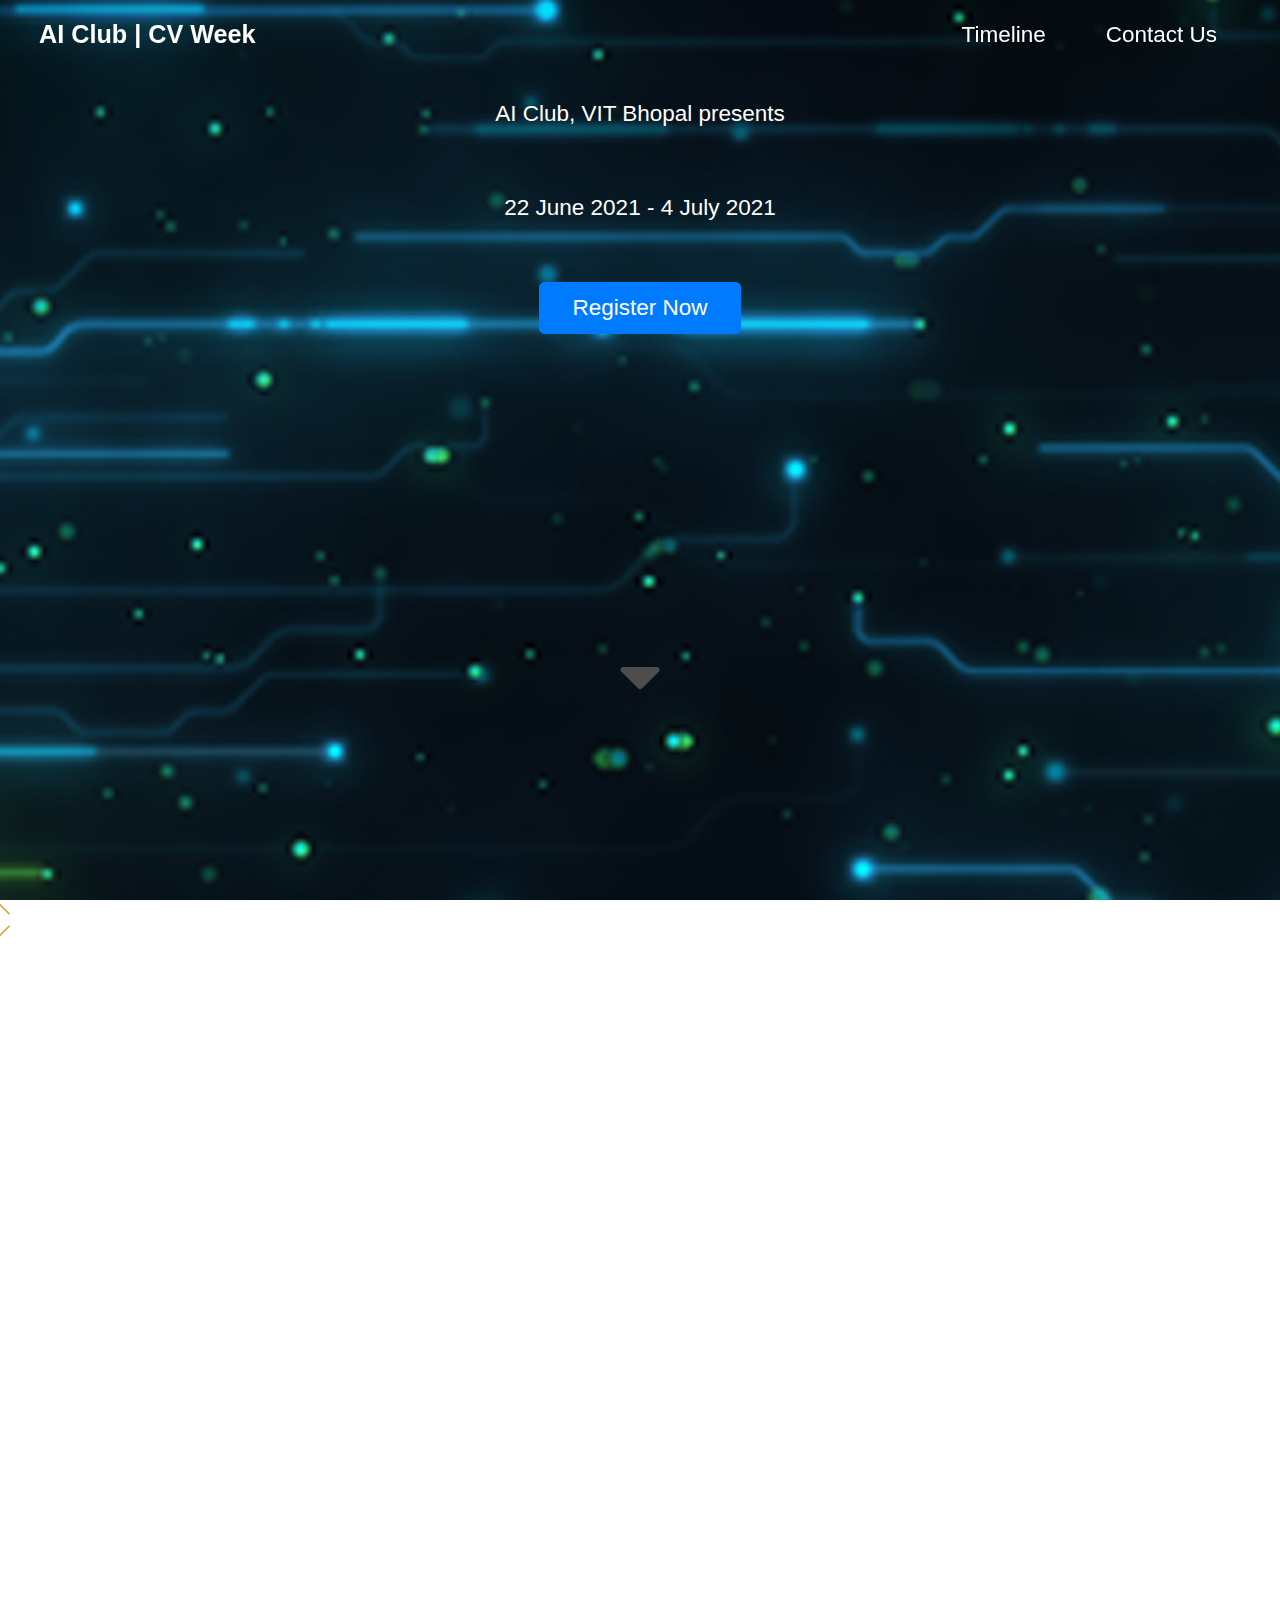
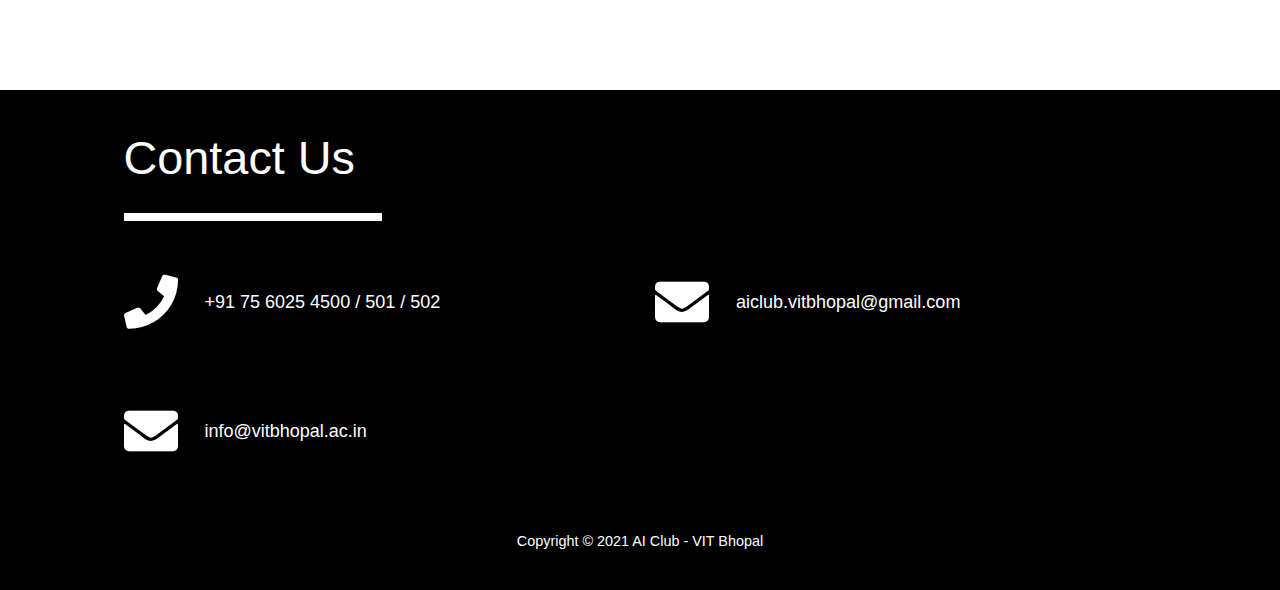
==== index.html @ 89cbe89b "Update index.html" ====
<!DOCTYPE html>
<html lang="en">
<head>
  <meta charset="UTF-8" />
  <meta name="viewport" content="width=device-width, initial-scale=1.0" />
  <meta http-equiv="X-UA-Compatible" content="ie=edge" />
  <title>AI Club|CV Week</title>
  <link rel="stylesheet" href="css/style.css">
  <link rel="stylesheet" href="fontawesome-5.5/css/all.min.css" />
  <link rel="stylesheet" href="css/bootstrap.min.css" />
  <link rel="stylesheet" href="https://cdnjs.cloudflare.com/ajax/libs/normalize/5.0.0/normalize.min.css">
  <link rel='stylesheet' href='https://cdnjs.cloudflare.com/ajax/libs/Swiper/3.4.2/css/swiper.min.css'>
  <link rel='stylesheet' href='https://fonts.googleapis.com/css?family=Open+Sans:300,400,700,800'>
  <link rel="stylesheet" href="css/templatemo-style.css" />
</head>
<body>
  <!-- Hero section -->
  <section id="hero" class="text-white tm-font-big tm-parallax">
    <!-- Navigation -->
    <nav class="navbar navbar-expand-md tm-navbar" id="tmNav">
      <div class="container">
        <div class="tm-next">
          <a href="#hero" class="navbar-brand">
            <img src="https://aiclub.aivit.tech/images/club-logo.png" alt="" style="width: 5vw"> AI Club | CV Week</a>
        </div>
        <button class="navbar-toggler" type="button" data-toggle="collapse" data-target="#navbarSupportedContent"
          aria-controls="navbarSupportedContent" aria-expanded="false" aria-label="Toggle navigation">
          <i class="fas fa-bars navbar-toggler-icon"></i>
        </button>
        <div class="collapse navbar-collapse" id="navbarSupportedContent">
          <ul class="navbar-nav ml-auto">
            <li class="nav-item">
              <a class="nav-link tm-nav-link" href="#introduction">Timeline</a>
            </li>
            <!-- <li class="nav-item">
              <a class="nav-link tm-nav-link" href="#work">Register</a>
            </li> -->
            <li class="nav-item">
              <a class="nav-link tm-nav-link" href="#contact">Contact Us</a>
            </li>
          </ul>
        </div>
      </div>
    </nav>
    <div class="text-center tm-hero-text-container">
      <div class="tm-hero-text-container-inner">
        <!-- <h2 class="tm-hero-title">Computer Vision Week</h2> -->
        <p class="tm-hero-subtitle">AI Club, VIT Bhopal presents</p>
        <img src="img/CVweek.png" alt=""><br>
        <p class="tm-hero-subtitle">22 June 2021 - 4 July 2021</p><br>
        <button type="button" class="btn btn-primary btn-lg" onclick="https://docs.google.com/forms/d/e/1FAIpQLSeaQXLifklPXX5QmQ9vRp4ALIUdfFnrCR5THOfUa7vZJ6irrw/viewform?usp=sf_link">Register Now</button>
      </div>
      <br><br>
      <a href="#introduction" class="text-center tm-down-arrow-link">
        <i class="fas fa-3x fa-caret-down tm-down-arrow"></i>
      </a>
    </div>
    <!-- <div class="tm-next tm-intro-next">
    </div> -->
  </section>
  <section id="introduction" class="" style="background-color: #030040">
    <div class="contain">
      <div class="timeline">
        <div class="swiper-container">
          <div class="swiper-wrapper">
            <div class="swiper-slide" style="background-image: url(img/download.jpg)" data-year="Day-1">
              <div class="swiper-slide-content"><span class="timeline-year">Mon</span>
                <h4 class="timeline-title">Intro to CV and Open CV</h4>
                <p class="timeline-text">Understanding basics of Open CV etc.</p>
              </div>
            </div>
            <div class="swiper-slide"
              style="background-image: url(https://images.unsplash.com/photo-1588922997998-08ed1eca7a0e?ixid=MnwxMjA3fDB8MHxwaG90by1wYWdlfHx8fGVufDB8fHx8&ixlib=rb-1.2.1&auto=format&fit=crop&w=967&q=80)"
              data-year="Day-2">
              <div class="swiper-slide-content"><span class="timeline-year">Wed</span>
                <h4 class="timeline-title">Open CV mini project</h4>
                <p class="timeline-text">Photo collage for Instagram, image stacking etc.</p>
              </div>
            </div>
            <div class="swiper-slide"
              style="background-image: url(https://images.unsplash.com/photo-1597600159211-d6c104f408d1?ixid=MnwxMjA3fDB8MHxwaG90by1wYWdlfHx8fGVufDB8fHx8&ixlib=rb-1.2.1&auto=format&fit=crop&w=637&q=80)"
              data-year="Day-3">
              <div class="swiper-slide-content"><span class="timeline-year">Fri</span>
                <h4 class="timeline-title">Quiz Day</h4>
                <p class="timeline-text">Interactive Quiz.</p>
              </div>
            </div>
            <div class="swiper-slide"
              style="background-image: url(https://images.unsplash.com/photo-1523961131990-5ea7c61b2107?ixlib=rb-1.2.1&ixid=MnwxMjA3fDB8MHxwaG90by1wYWdlfHx8fGVufDB8fHx8&auto=format&fit=crop&w=967&q=80)"
              data-year="Day-4">
              <div class="swiper-slide-content"><span class="timeline-year">Sun</span>
                <h4 class="timeline-title">Fun Day</h4>
                <p class="timeline-text">Fun day activities.</p>
              </div>
            </div>
            <div class="swiper-slide"
              style="background-image: url(https://images.unsplash.com/photo-1531747118685-ca8fa6e08806?ixlib=rb-1.2.1&ixid=MnwxMjA3fDB8MHxwaG90by1wYWdlfHx8fGVufDB8fHx8&auto=format&fit=crop&w=642&q=80)"
              data-year="Day-5">
              <div class="swiper-slide-content"><span class="timeline-year">Nxt Mon</span>
                <h4 class="timeline-title">Filters and masks</h4>
                <p class="timeline-text">Mini project on cartoonifying things.</p>
              </div>
            </div>
            <div class="swiper-slide"
              style="background-image: url(https://images.unsplash.com/photo-1589149098258-3e9102cd63d3?ixlib=rb-1.2.1&ixid=MnwxMjA3fDB8MHxwaG90by1wYWdlfHx8fGVufDB8fHx8&auto=format&fit=crop&w=637&q=80)"
              data-year="Day-6">
              <div class="swiper-slide-content"><span class="timeline-year">Nxt Wed</span>
                <h4 class="timeline-title">Face Detection</h4>
                <p class="timeline-text">Introduction and Implentation of face detection.</p>
              </div>
            </div>
            <div class="swiper-slide"
              style="background-image: url(https://images.unsplash.com/photo-1589254065878-42c9da997008?ixid=MnwxMjA3fDB8MHxwaG90by1wYWdlfHx8fGVufDB8fHx8&ixlib=rb-1.2.1&auto=format&fit=crop&w=1050&q=80)"
              data-year="Day-7">
              <div class="swiper-slide-content"><span class="timeline-year">Nxt Fri</span>
                <h4 class="timeline-title">Project Air Canvas</h4>
                <p class="timeline-text">The Project.</p>
              </div>
            </div>
          </div>
          <div class="swiper-button-prev"></div>
          <div class="swiper-button-next"></div>
          <div class="swiper-pagination"></div>
        </div>
      </div>
    </div>
    <!-- Contact -->
    <section id="contact">
      <div class="container tm-container-contact">
        <div class="row">
          <div class="col-12">
            <h2 class="mb-4 tm-section-title">Contact Us</h2>
            <div class="mb-5 tm-underline">
              <div class="tm-underline-inner"></div>
            </div>
          </div>
          <div class="col-sm-12 col-md-6 d-flex align-items-center tm-contact-item">
            <a href="tel:0100200340" class="tm-contact-item-link">
              <i class="fas fa-3x fa-phone mr-4"></i>
              <span class="mb-0">+91 75 6025 4500 / 501 / 502</span>
            </a>
          </div>
          <div class="col-sm-12 col-md-6 d-flex align-items-center tm-contact-item">
            <a href="mailto:info@company.co" class="tm-contact-item-link">
              <i class="fas fa-3x fa-envelope mr-4"></i>
              <span class="mb-0">aiclub.vitbhopal@gmail.com</span>
            </a>
          </div>
          <div class="col-sm-12 col-md-6 d-flex align-items-center tm-contact-item">
            <a href="mailto:info@company.co" class="tm-contact-item-link">
              <i class="fas fa-3x fa-envelope mr-4"></i>
              <span class="mb-0">info@vitbhopal.ac.in</span>
            </a>
          </div>
        </div>
      </div>
      <footer class="text-center small tm-footer">
        <p class="mb-0"> Copyright © 2021 AI Club - VIT Bhopal</p>
      </footer>
    </section>
    <script src="js/jquery-1.9.1.min.js"></script>
    <script src="js/jquery.singlePageNav.min.js"></script>
    <script src="js/bootstrap.min.js"></script>
    <script src='https://cdnjs.cloudflare.com/ajax/libs/Swiper/3.4.2/js/swiper.min.js'></script>
    <script src="./js/script.js"></script>
    <script>
      function getOffSet() {
        var _offset = 450;
        var windowHeight = window.innerHeight;
        if (windowHeight > 500) {
          _offset = 400;
        }
        if (windowHeight > 680) {
          _offset = 300
        }
        if (windowHeight > 830) {
          _offset = 210;
        }
        return _offset;
      }

      function setParallaxPosition($doc, multiplier, $object) {
        var offset = getOffSet();
        var from_top = $doc.scrollTop(),
          bg_css = 'center ' + (multiplier * from_top - offset) + 'px';
        $object.css({
          "background-position": bg_css
        });
      }
      // Parallax function
      // Adapted based on https://codepen.io/roborich/pen/wpAsm        
      var background_image_parallax = function ($object, multiplier, forceSet) {
        multiplier = typeof multiplier !== 'undefined' ? multiplier : 0.5;
        multiplier = 1 - multiplier;
        var $doc = $(document);
        // $object.css({"background-attatchment" : "fixed"});
        if (forceSet) {
          setParallaxPosition($doc, multiplier, $object);
        } else {
          $(window).scroll(function () {
            setParallaxPosition($doc, multiplier, $object);
          });
        }
      };
      var background_image_parallax_2 = function ($object, multiplier) {
        multiplier = typeof multiplier !== 'undefined' ? multiplier : 0.5;
        multiplier = 1 - multiplier;
        var $doc = $(document);
        $object.css({
          "background-attachment": "fixed"
        });
        $(window).scroll(function () {
          var firstTop = $object.offset().top,
            pos = $(window).scrollTop(),
            yPos = Math.round((multiplier * (firstTop - pos)) - 186);
          var bg_css = 'center ' + yPos + 'px';
          $object.css({
            "background-position": bg_css
          });
        });
      };
      $(function () {
        // Hero Section - Background Parallax
        background_image_parallax($(".tm-parallax"), 0.30, false);
        background_image_parallax_2($("#contact"), 0.80);
        // Handle window resize
        window.addEventListener('resize', function () {
          background_image_parallax($(".tm-parallax"), 0.30, true);
        }, true);
        // Detect window scroll and update navbar
        $(window).scroll(function (e) {
          if ($(document).scrollTop() > 120) {
            $('.tm-navbar').addClass("scroll");
          } else {
            $('.tm-navbar').removeClass("scroll");
          }
        });
        // Close mobile menu after click 
        $('#tmNav a').on('click', function () {
          $('.navbar-collapse').removeClass('show');
        })
        // Scroll to corresponding section with animation
        $('#tmNav').singlePageNav();
        // Add smooth scrolling to all links
        // https://www.w3schools.com/howto/howto_css_smooth_scroll.asp
        $("a").on('click', function (event) {
          if (this.hash !== "") {
            event.preventDefault();
            var hash = this.hash;
            $('html, body').animate({
              scrollTop: $(hash).offset().top
            }, 400, function () {
              window.location.hash = hash;
            });
          } // End if
        });
      })
    </script>
</body>
</html>
---- css/style.css ----
html,
body,
.contain {
  height: 100%;
  /*background-size: cover;*/
}

body {
  font-family: "Open Sans", sans-serif;
  font-size: 15px;
}
body::-webkit-scrollbar {
  display: none;
}
.contain {
  display: flex;
  justify-content: center;
  align-items: center;
  /*background-color:rgb(3, 3, 49);*/
  background-color:black;
  flex-direction: column;
}

.title {
  font-size: 38px;
  color: #616161;
  font-style: italic;
  font-weight: 800;
}

.timeline {
  width: 100%;
  background-color: #fff;
  box-shadow: 0 5px 25px 5px rgba(0, 0, 0, 0.2);
}
.timeline .swiper-container {
  height: 790px;
  width: 100%;
  position: relative;
  
}
.timeline .swiper-wrapper {
  transition: 2s cubic-bezier(0.68, -0.4, 0.27, 1.34) 0.2s;
}
.timeline .swiper-slide {
  position: relative;
  color: #fff;
  overflow: hidden;
  background-size: cover;
  background-repeat: no-repeat;
  background-position: center center;
}
.timeline .swiper-slide::after {
  content: "";
  position: absolute;
  z-index: 1;
  right: -115%;
  bottom: -10%;
  width: 100%;
  height: 100%;
  background-color: rgba(0, 0, 0, 0.7);
  box-shadow: -230px 0 150px 60vw rgba(0, 0, 0, 0.7);
  border-radius: 100%;
}
.timeline .swiper-slide-content {
  position: absolute;
  text-align: center;
  width: 80%;
  max-width: 310px;
  right: 50%;
  top: 13%;
  transform: translate(50%, 0);
  font-size: 12px;
  z-index: 2;
}
.timeline .swiper-slide .timeline-year {
  display: block;
  font-style: italic;
  font-size: 42px;
  margin-bottom: 50px;
  transform: translate3d(20px, 0, 0);
  color: #d4a024;
  font-weight: 300;
  opacity: 0;
  transition: 0.2s ease 0.4s;
}
.timeline .swiper-slide .timeline-title {
  font-weight: 800;
  font-size: 34px;
  margin: 0 0 30px;
  opacity: 0;
  transform: translate3d(20px, 0, 0);
  transition: 0.2s ease 0.5s;
}
.timeline .swiper-slide .timeline-text {
  line-height: 1.5;
  opacity: 0;
  transform: translate3d(20px, 0, 0);
  transition: 0.2s ease 0.6s;
}
.timeline .swiper-slide-active .timeline-year {
  opacity: 1;
  transform: translate3d(0, 0, 0);
  transition: 0.4s ease 1.6s;
}
.timeline .swiper-slide-active .timeline-title {
  opacity: 1;
  transform: translate3d(0, 0, 0);
  transition: 0.4s ease 1.7s;
}
.timeline .swiper-slide-active .timeline-text {
  opacity: 1;
  transform: translate3d(0, 0, 0);
  transition: 0.4s ease 1.8s;
}
.timeline .swiper-pagination {
  right: 15% !important;
  height: 100%;
  display: none;
  flex-direction: column;
  justify-content: center;
  font-style: italic;
  font-weight: 300;
  font-size: 18px;
  z-index: 1;
}
.timeline .swiper-pagination::before {
  content: "";
  position: absolute;
  left: -30px;
  top: 0;
  height: 100%;
  width: 1px;
  background-color: rgba(255, 255, 255, 0.2);
}
.timeline .swiper-pagination-bullet {
  width: auto;
  height: auto;
  text-align: center;
  opacity: 1;
  background: transparent;
  color: #d4a024;
  margin: 15px 0 !important;
  position: relative;
}
.timeline .swiper-pagination-bullet::before {
  content: "";
  position: absolute;
  top: 8px;
  left: -32.5px;
  width: 6px;
  height: 6px;
  border-radius: 100%;
  background-color: #d4a024;
  transform: scale(0);
  transition: 0.2s;
}
.timeline .swiper-pagination-bullet-active {
  color: #d4a024;
}
.timeline .swiper-pagination-bullet-active::before {
  transform: scale(1);
}
.timeline .swiper-button-next,
.timeline .swiper-button-prev {
  background-size: 20px 20px;
  top: 15%;
  width: 20px;
  height: 20px;
  margin-top: 0;
  z-index: 2;
  transition: 0.2s;
}
.timeline .swiper-button-prev {
  left: 8%;
  background-image: url("data:image/svg+xml;charset=utf-8,%3Csvg%20xmlns%3D'http%3A%2F%2Fwww.w3.org%2F2000%2Fsvg'%20viewBox%3D'0%200%2027%2044'%3E%3Cpath%20d%3D'M0%2C22L22%2C0l2.1%2C2.1L4.2%2C22l19.9%2C19.9L22%2C44L0%2C22L0%2C22L0%2C22z'%20fill%3D'%23d4a024'%2F%3E%3C%2Fsvg%3E");
}
.timeline .swiper-button-prev:hover {
  transform: translateX(-3px);
}
.timeline .swiper-button-next {
  right: 8%;
  background-image: url("data:image/svg+xml;charset=utf-8,%3Csvg%20xmlns%3D'http%3A%2F%2Fwww.w3.org%2F2000%2Fsvg'%20viewBox%3D'0%200%2027%2044'%3E%3Cpath%20d%3D'M27%2C22L27%2C22L5%2C44l-2.1-2.1L22.8%2C22L2.9%2C2.1L5%2C0L27%2C22L27%2C22z'%20fill%3D'%23d4a024'%2F%3E%3C%2Fsvg%3E");
}
.timeline .swiper-button-next:hover {
  transform: translateX(3px);
}
@media screen and (min-width: 768px) {
  .timeline .swiper-slide::after {
    right: -30%;
    bottom: -8%;
    width: 240px;
    height: 50%;
    box-shadow: -230px 0 150px 50vw rgba(0, 0, 0, 0.7);
  }
  .timeline .swiper-slide-content {
    right: 30%;
    top: 50%;
    transform: translateY(-50%);
    width: 310px;
    font-size: 11px;
    text-align: right;
  }
  .timeline .swiper-slide .timeline-year {
    margin-bottom: 0;
    font-size: 32px;
  }
  .timeline .swiper-slide .timeline-title {
    font-size: 46px;
    margin: 0;
  }
  .timeline .swiper-pagination {
    display: flex;
  }
  .timeline .swiper-button-prev {
    top: 15%;
    left: auto;
    right: 15%;
    transform: rotate(90deg) translate(0, 10px);
  }
  .timeline .swiper-button-prev:hover {
    transform: rotate(90deg) translate(-3px, 10px);
  }
  .timeline .swiper-button-next {
    top: auto;
    bottom: 15%;
    right: 15%;
    transform: rotate(90deg) translate(0, 10px);
  }
  .timeline .swiper-button-next:hover {
    transform: rotate(90deg) translate(3px, 10px);
  }
}
@media screen and (min-width: 1024px) {
  .timeline .swiper-slide::after {
    right: -20%;
    bottom: -12%;
    width: 240px;
    height: 50%;
    box-shadow: -230px 0 150px 39vw rgba(0, 0, 0, 0.7);
  }
  .timeline .swiper-slide-content {
    right: 25%;
  }
}
---- css/templatemo-style.css ----
html {
  font-size: 18px;
}

body {
  color: #8f8f8f;
  margin: 0;
  padding: 0;
  overflow-x: hidden;
}
a {
  transition: all 0.3s ease;
}

a:hover,
a:focus {
  text-decoration: none;
}

a:focus {
  outline: none;
}

.btn {
  padding: 8px 32px;
}

.btn:hover {
  background-color: #ced4da;
}

.tm-section-pad-top {
  padding-top: 135px;
}

.tm-text-primary {
  color: white;
}

.tm-font-big {
  font-size: 1.25rem;
}

.tm-btn-primary {
  color: white;
  background-color: #3496d8;
  padding: 14px 35px;
  border-radius: 30px;
}

.tm-btn-primary:hover,
.tm-btn-primary:focus {
  color: white;
  background-color: #73c1f6;
}

/* Navbar */

.tm-navbar {
  position: fixed;
  width: 100%;
  z-index: 1000;
  background-color: transparent;
  transition: all 0.3s ease;
}

.tm-navbar.scroll {
  background-color: rgba(0, 0, 0, 0.5);
  /* border-bottom: 1px solid #e9ecef; */
}

.navbar-brand {
  color: white;
  font-size: 1.4rem;
  font-weight: bold;
}

.navbar-brand:hover,
.tm-navbar.scroll .navbar-brand:hover {
  color: white;
}

.tm-navbar.scroll .navbar-brand {
  color: #31ace0;
}

.nav-item {
  list-style: none;
}

.tm-nav-link {
  color: white;
}

.tm-navbar.scroll .tm-nav-link {
  color: #31ace0;
}

.tm-navbar.scroll .tm-nav-link:hover,
.tm-navbar.scroll .tm-nav-link.current,
.tm-nav-link:hover {
  color: white;
}

.navbar-toggler {
  border: 1px solid white;
  padding-left: 10px;
  padding-right: 10px;
}

.navbar-toggler-icon {
  color: white;
  padding-top: 6px;
}

.tm-navbar.scroll .navbar-toggler {
  border: 1px solid #8f8f8f;
}

.tm-navbar.scroll .navbar-toggler-icon {
  color: #8f8f8f;
}

/* Hero */

#hero {
  background-image: url(../img/AI.jpg);
  background-repeat: no-repeat;
  height: 100vh;
  width: 100%;
  min-height: 375px;
  position: relative;
}

@media (min-height: 830px) {
  #hero {
    background-position: center -210px;
  }
}

@media (min-height: 680px) and (max-height: 829px) {
  #hero {
    background-position: center -300px;
  }
}

@media (min-height: 500px) and (max-height: 679px) {
  #hero {
    background-position: center -400px;
  }
}

@media (max-height: 499px) {
  #hero {
    background-position: center -450px;
  }
}

.tm-hero-text-container {
  width: 100%;
  height: 100%;
  display: flex;
  flex-flow: column;
  justify-content: center;
}

.tm-hero-text-container-inner {
  margin-top: -90px;
}

.tm-hero-title {
  font-size: 3.5rem;
  text-shadow: 2px 2px 2px #333;
}

.tm-intro-next {
  position: absolute;
  bottom: 100px;
  left: 0;
  right: 0;
}

@media (max-height: 480px) {
  .tm-hero-text-container-inner {
    margin-top: -40px;
  }

  .tm-intro-next {
    bottom: 20px;
  }
}

.tm-down-arrow-link {
  display: block;
  margin-top: 18%;
}

.tm-down-arrow {
  color: rgb(77, 77, 77);
  cursor: pointer;
  /* background: rgb(92, 92, 92); */
  border-radius: 50%;
  padding: 10px 22px 8px;
  transition: all 0.3s ease;
}

.tm-down-arrow:hover,
.tm-down-arrow:focus {
  color: rgb(255, 255, 255);
  /* background: #3496d8; */
}

/* Introduction */

.tm-section-title {
  font-size: 2.6rem;
  font-weight: normal;
}

.tm-intro-text {
  font-size: 1.2rem;
  line-height: 1.4;
}

.tm-icon {
  display: block;
  margin-bottom: 55px;
  color: #3496d8;
}

/* Work */

.tm-work-description {
  max-width: 650px;
  width: 100%;
  font-size: 0.9rem;
}

.tm-gallery-container {
  padding-top: 70px;
  padding-bottom: 120px;
}

.tm-gallery-item {
  margin: 0 15px;
}

.slick-dots {
  bottom: -65px;
}

.slick-dots li {
  margin: 0 13px;
}

.slick-dots li button:hover:before,
.slick-dots li button:focus:before,
.slick-dots li.slick-active button:before {
  opacity: 1;
  color: #3ba0dd;
}

.slick-dots li button:before {
  font-size: 26px;
}

/* Hover Effect */
/* Common style */
.grid figure {
  position: relative;
  float: left;
  overflow: hidden;
  /* margin: 10px 1%;
  min-width: 320px;
	max-width: 480px;
	max-height: 360px;
	width: 48%; */
  background: #3085a3;
  text-align: center;
  cursor: pointer;
}

.grid figure img {
  position: relative;
  display: block;
  min-height: 100%;
  max-width: 100%;
  opacity: 0.8;
}

.grid figure figcaption {
  padding: 2em;
  color: #fff;
  text-transform: uppercase;
  font-size: 1.25em;
  -webkit-backface-visibility: hidden;
  backface-visibility: hidden;
}

.grid figure figcaption::before,
.grid figure figcaption::after {
  pointer-events: none;
}

.grid figure figcaption,
.grid figure figcaption > a {
  position: absolute;
  top: 0;
  left: 0;
  width: 100%;
  height: 100%;
}

/* Anchor will cover the whole item by default */
/* For some effects it will show as a button */
.grid figure figcaption > a {
  z-index: 1000;
  text-indent: 200%;
  white-space: nowrap;
  font-size: 0;
  opacity: 0;
}

.grid figure h2 {
  word-spacing: -0.15em;
  font-weight: 300;
}

.grid figure h2 span {
  font-weight: 800;
}

.grid figure h2,
.grid figure p {
  margin: 0;
}

.grid figure p {
  letter-spacing: 1px;
  font-size: 68.5%;
}

/*---------------*/
/***** Honey *****/
/*---------------*/

figure.effect-honey {
  background: #4a3753;
  max-width: 220px;
}

figure.effect-honey img {
  opacity: 0.9;
  -webkit-transition: opacity 0.35s;
  transition: opacity 0.35s;
}

figure.effect-honey:hover img {
  opacity: 0.5;
}

figure.effect-honey figcaption::before {
  position: absolute;
  bottom: 0;
  left: 0;
  width: 100%;
  height: 10px;
  background: #3496d8;
  content: "";
  -webkit-transform: translate3d(0, 10px, 0);
  transform: translate3d(0, 10px, 0);
}

figure.effect-honey h2 {
  position: absolute;
  bottom: 0;
  left: 0;
  padding: 1em 1.5em;
  width: 100%;
  text-align: left;
  -webkit-transform: translate3d(0, -30px, 0);
  transform: translate3d(0, -30px, 0);
}

figure.effect-honey h2 i {
  font-style: normal;
  opacity: 0;
  -webkit-transition: opacity 0.35s, -webkit-transform 0.35s;
  transition: opacity 0.35s, transform 0.35s;
  -webkit-transform: translate3d(0, -30px, 0);
  transform: translate3d(0, -30px, 0);
}

figure.effect-honey figcaption::before,
figure.effect-honey h2 {
  -webkit-transition: -webkit-transform 0.35s;
  transition: transform 0.35s;
}

figure.effect-honey:hover figcaption::before,
figure.effect-honey:hover h2,
figure.effect-honey:hover h2 i {
  opacity: 1;
  -webkit-transform: translate3d(0, 0, 0);
  transform: translate3d(0, 0, 0);
}

/* Contact */

#contact {
  color: white;
  background-color: #000000;
  background-position: center;
  background-repeat: no-repeat;
  min-height: 500px;
  position: relative;
  /* padding-bottom: 50px; */
  padding-top: 40px;
}

.tm-underline {
  /* border-top: 2px solid white; */
  height: 8px;
  width: 100%;
}

.tm-underline-inner {
  width: 25%;
  height: 8px;
  background: white;
}

.tm-contact-item {
  margin-bottom: 75px;
}

.tm-contact-item-link {
  display: flex;
  align-items: center;
}

.tm-contact-item-link i,
.tm-contact-item-link span {
  color: white;
  transition: all 0.3s ease;
}

.tm-contact-item-link:hover i,
.tm-contact-item-link:hover span {
  color: #3496d8;
}

.tm-input {
  padding: 8px 25px;
  border-radius: 3px;
  border: 1px solid white;
  background: transparent;
  color: white;
}

::placeholder {
  /* Chrome, Firefox, Opera, Safari 10.1+ */
  color: white;
  opacity: 1; /* Firefox */
}

:-ms-input-placeholder {
  /* Internet Explorer 10-11 */
  color: white;
}

::-ms-input-placeholder {
  /* Microsoft Edge */
  color: white;
}

.tm-btn-submit {
  margin-left: 20px;
}

.tm-footer {
  position: absolute;
  bottom: 35px;
  left: 0;
  right: 0;
  padding: 0 15px;
}

.tm-footer-link {
  color: white;
}

.tm-footer-link:hover,
.tm-footer-link:focus {
  color: #3496d8;
  text-decoration: none;
}

p {
  line-height: 1.9;
}

@media (min-width: 768px) {
  .tm-intro-text-container {
    padding-left: 65px;
  }

  .navbar-expand-md .navbar-nav .nav-link {
    padding-right: 30px;
    padding-left: 30px;
  }
}

@media (min-width: 1200px) {
  .container {
    max-width: 1275px;
  }

  .tm-container-gallery {
    max-width: 1290px;
  }

  .tm-container-contact {
    max-width: 1063px;
  }
}

@media (max-width: 991px) {
  .tm-intro-text-container {
    padding-left: 15px;
    padding-top: 30px;
    max-width: 600px;
    margin-left: auto;
    margin-right: auto;
  }

  .tm-intro-img {
    display: block;
    margin-left: auto;
    margin-right: auto;
  }

  .tm-btn-submit {
    margin-left: 0;
    margin-top: 20px;
  }
}

@media (max-width: 767px) {
  .tm-btn-submit {
    margin-left: 20px;
    margin-top: 0;
  }

  .navbar-nav {
    max-width: 200px;
    text-align: right;
  }

  .navbar-collapse {
    background-color: rgb(255, 255, 255);
    padding: 10px;
    border-radius: 3px;
  }

  .navbar-collapse .nav-link {
    color: #8f8f8f;
  }
}

@media (max-width: 480px) {
  .tm-gallery-container {
    max-width: 220px;
    margin-left: auto;
    margin-right: auto;
  }

  .slick-dots li {
    margin: 0 8px;
  }

  .tm-gallery-item {
    margin: 0;
  }
}

@media (max-width: 420px) {
  .tm-btn-submit {
    display: block;
    margin-left: 0;
    margin-top: 20px;
  }
}
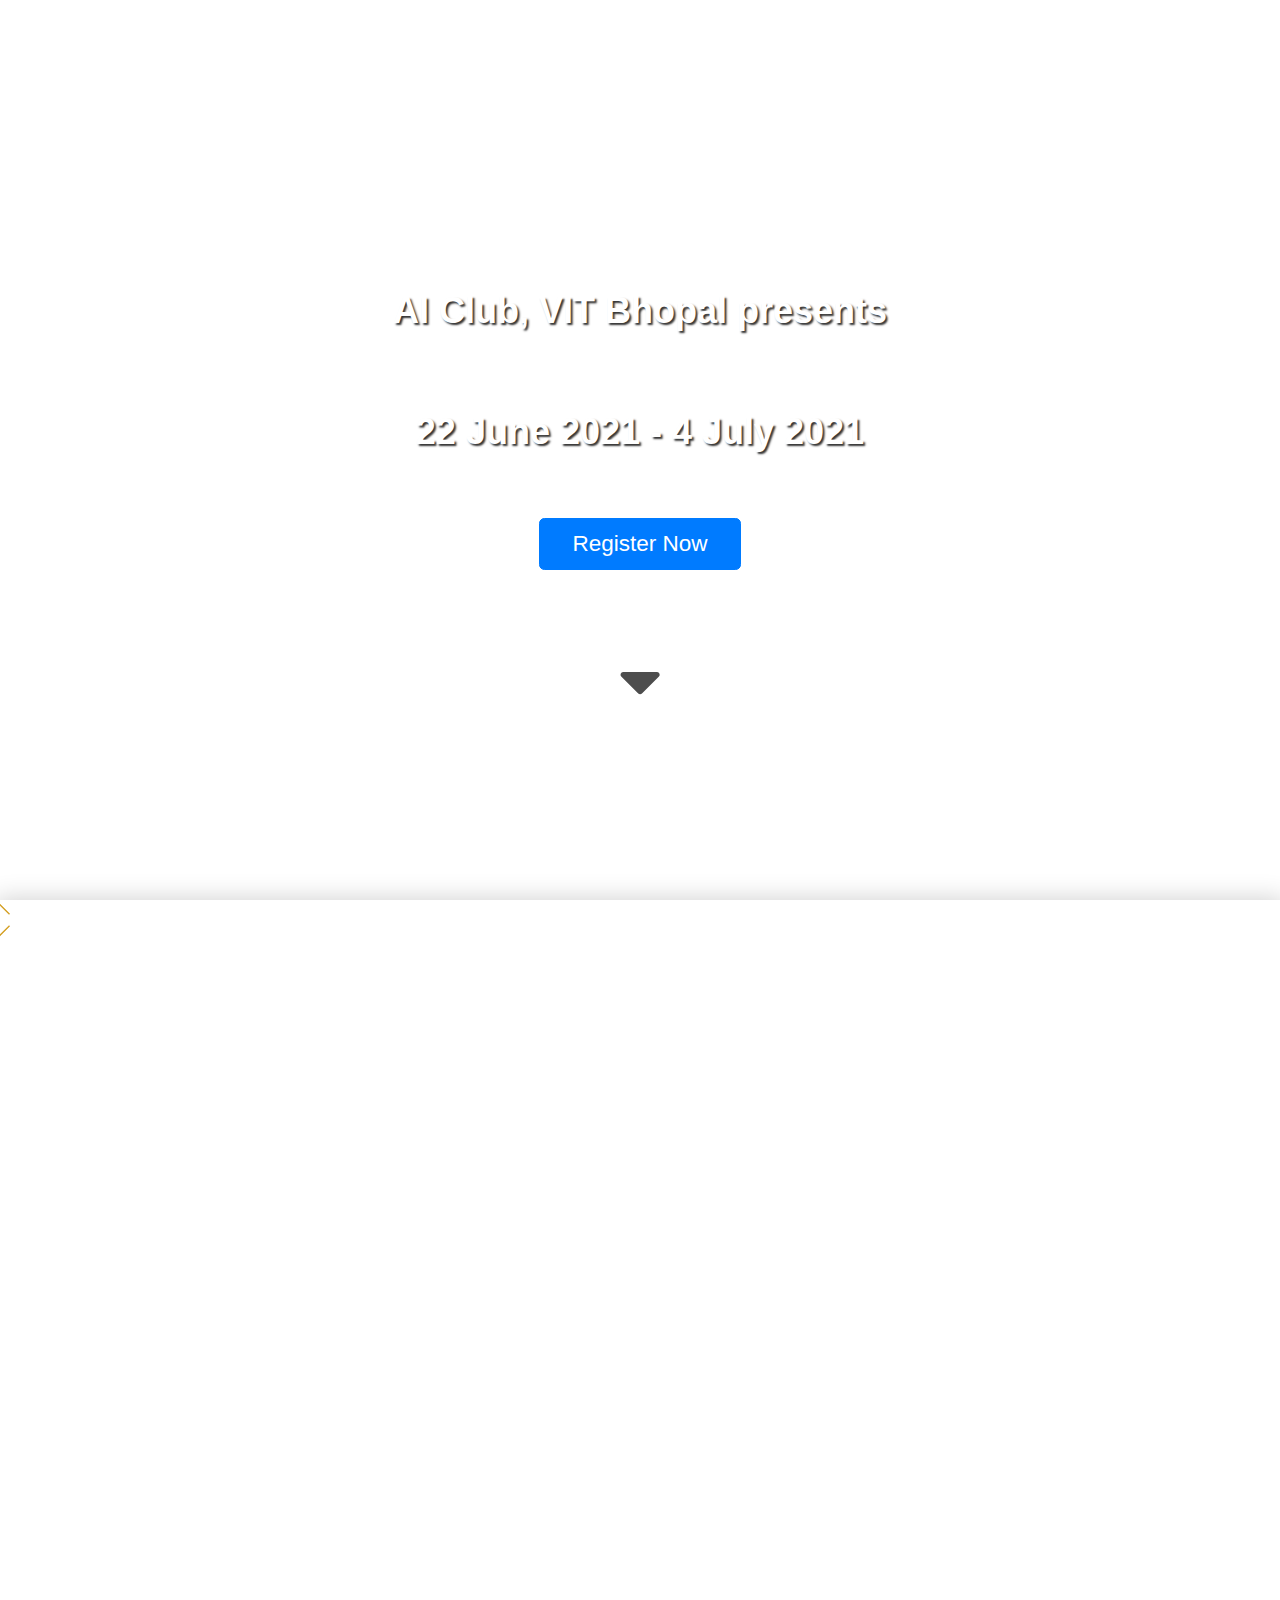
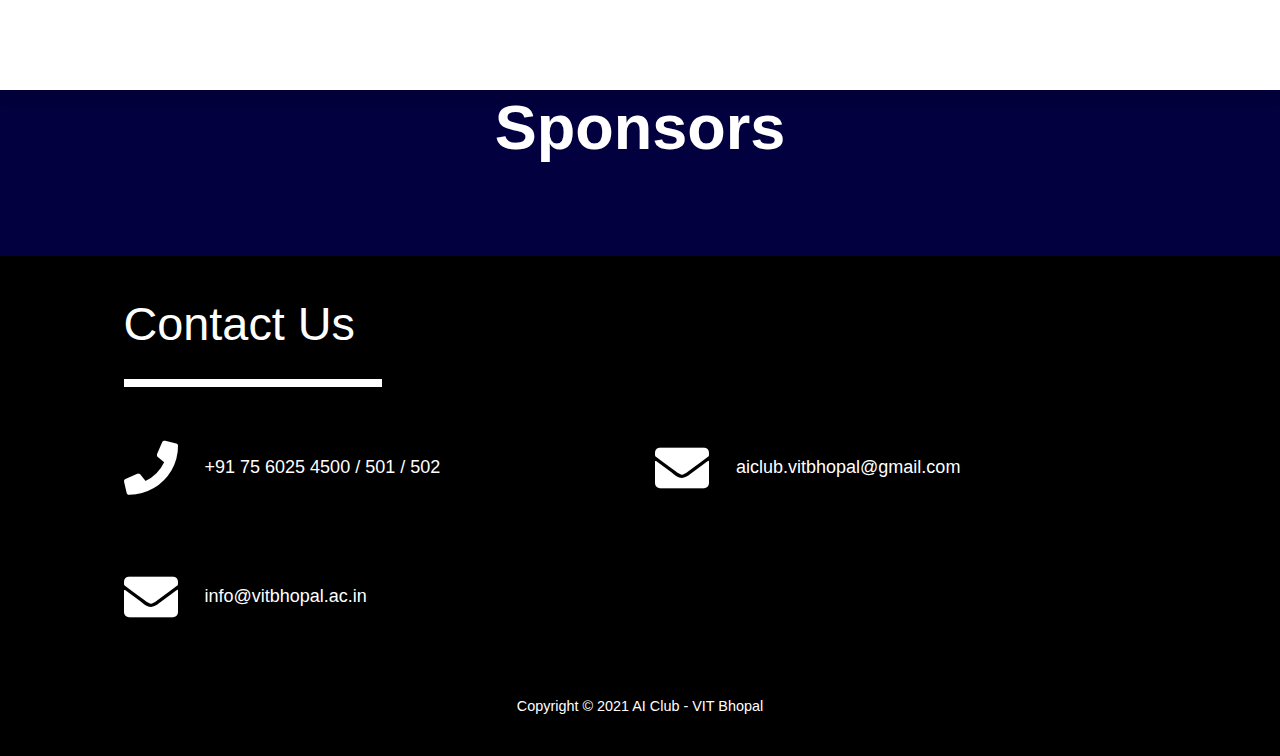
==== commit 2a7df5e9: "sponsors" ====
--- a/index.html
+++ b/index.html
@@ -4,7 +4,7 @@
   <meta charset="UTF-8" />
   <meta name="viewport" content="width=device-width, initial-scale=1.0" />
   <meta http-equiv="X-UA-Compatible" content="ie=edge" />
-  <title>AI Club|CV Week</title>
+  <title>AI Club | CV Week</title>
   <link rel="stylesheet" href="css/style.css">
   <link rel="stylesheet" href="fontawesome-5.5/css/all.min.css" />
   <link rel="stylesheet" href="css/bootstrap.min.css" />
@@ -32,9 +32,9 @@
             <li class="nav-item">
               <a class="nav-link tm-nav-link" href="#introduction">Timeline</a>
             </li>
-            <!-- <li class="nav-item">
-              <a class="nav-link tm-nav-link" href="#work">Register</a>
-            </li> -->
+            <li class="nav-item">
+              <a class="nav-link tm-nav-link" href="#sponsor">Sponsors</a>
+            </li>
             <li class="nav-item">
               <a class="nav-link tm-nav-link" href="#contact">Contact Us</a>
             </li>
@@ -48,7 +48,7 @@
         <p class="tm-hero-subtitle">AI Club, VIT Bhopal presents</p>
         <img src="img/CVweek.png" alt=""><br>
         <p class="tm-hero-subtitle">22 June 2021 - 4 July 2021</p><br>
-        <button type="button" class="btn btn-primary btn-lg" onclick="https://docs.google.com/forms/d/e/1FAIpQLSeaQXLifklPXX5QmQ9vRp4ALIUdfFnrCR5THOfUa7vZJ6irrw/viewform?usp=sf_link">Register Now</button>
+        <button type="button" class="btn btn-primary btn-lg">Register Now</button>
       </div>
       <br><br>
       <a href="#introduction" class="text-center tm-down-arrow-link">
@@ -124,6 +124,18 @@
         </div>
       </div>
     </div>
+    <section id="sponsor" style="color: rgb(255, 255, 255); text-align: center;">
+      <div class="container">
+        <h1 class="display-4" style="font-weight: 900;">Sponsors</h1>
+        <!-- <div class="row"> -->
+        <!-- <div class="col-3"> -->
+        <img src="https://rosenfeldmedia.com/wp-content/uploads/2019/05/RM-Logologotype.gif" alt=""
+          style="border-radius: 10%;">
+        <!-- </div> -->
+        <!-- </div> -->
+        <br><br><br>
+      </div>
+    </section>
     <!-- Contact -->
     <section id="contact">
       <div class="container tm-container-contact">
@@ -257,4 +269,4 @@
       })
     </script>
 </body>
-</html>
+</html>--- a/css/templatemo-style.css
+++ b/css/templatemo-style.css
@@ -3,7 +3,7 @@
 }
 
 body {
-  color: #8f8f8f;
+  color: #ffffff;
   margin: 0;
   padding: 0;
   overflow-x: hidden;
@@ -124,7 +124,7 @@
 /* Hero */
 
 #hero {
-  background-image: url(../img/AI.jpg);
+  background-image: url(../img/wp7889913.jpg);
   background-repeat: no-repeat;
   height: 100vh;
   width: 100%;
@@ -165,11 +165,16 @@
 }
 
 .tm-hero-text-container-inner {
-  margin-top: -90px;
-}
-
-.tm-hero-title {
-  font-size: 3.5rem;
+  margin-top: 100px;
+}
+
+.tm-hero-text-container-inner img {
+  width: 50%;
+}
+
+.tm-hero-subtitle {
+  font-size: 2rem;
+  font-weight: 800;
   text-shadow: 2px 2px 2px #333;
 }
 
@@ -192,7 +197,7 @@
 
 .tm-down-arrow-link {
   display: block;
-  margin-top: 18%;
+  /* margin-top: 25%; */
 }
 
 .tm-down-arrow {
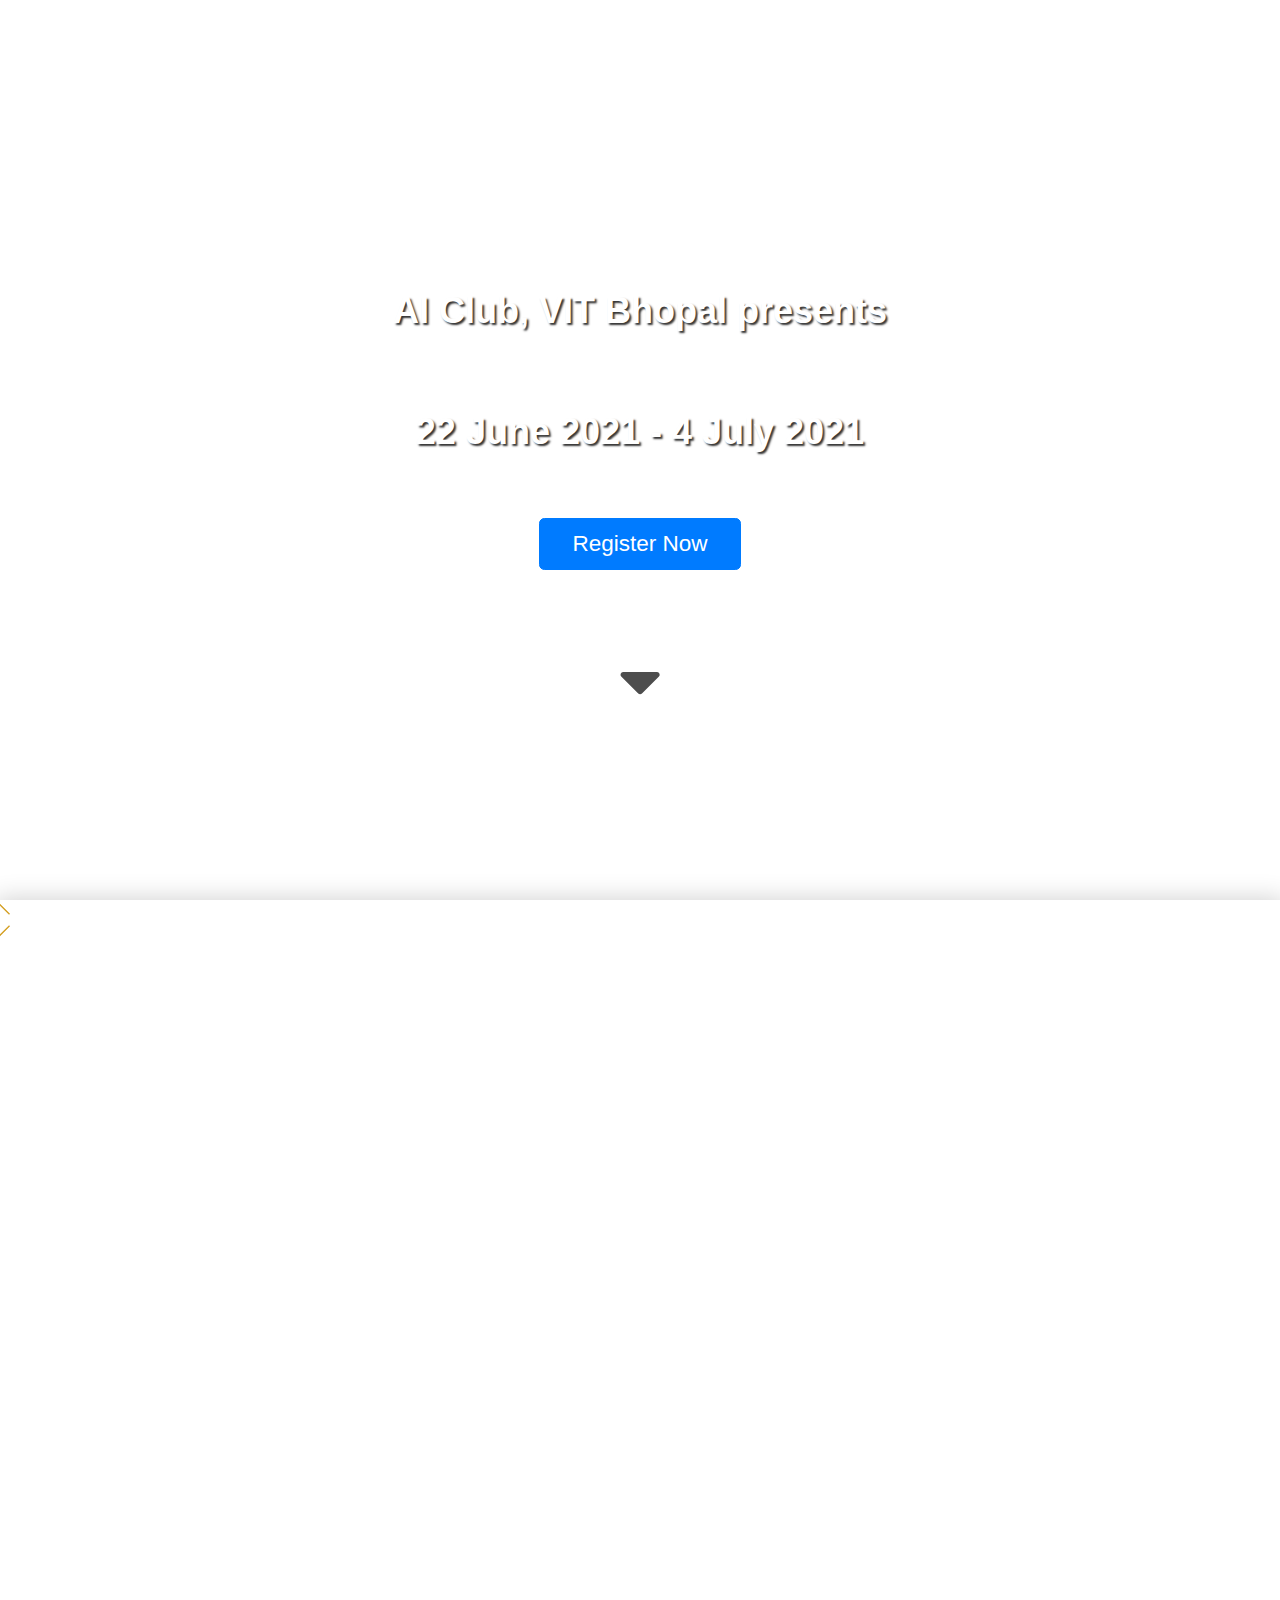
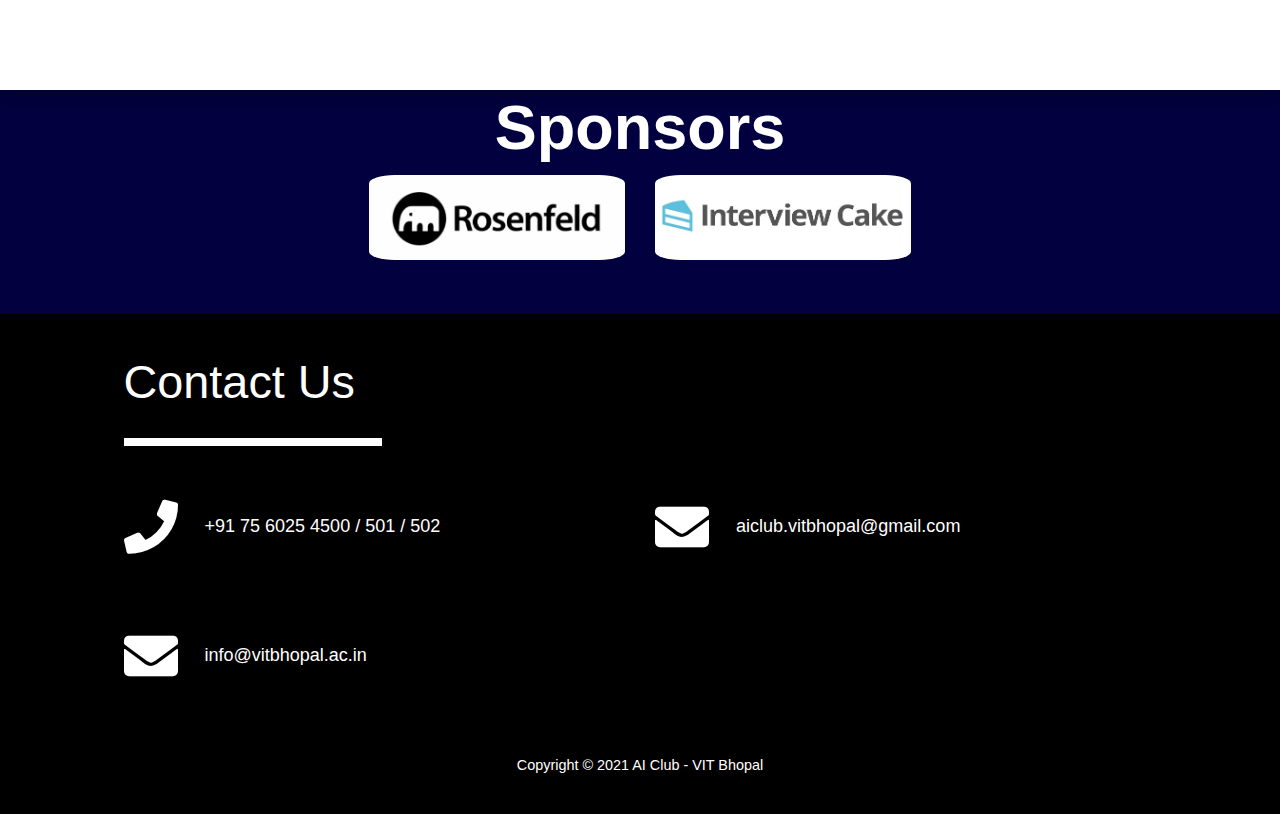
==== commit f4c09d19: "sponsors" ====
--- a/index.html
+++ b/index.html
@@ -48,7 +48,8 @@
         <p class="tm-hero-subtitle">AI Club, VIT Bhopal presents</p>
         <img src="img/CVweek.png" alt=""><br>
         <p class="tm-hero-subtitle">22 June 2021 - 4 July 2021</p><br>
-        <button type="button" class="btn btn-primary btn-lg">Register Now</button>
+        <a href="https://docs.google.com/forms/d/e/1FAIpQLSeaQXLifklPXX5QmQ9vRp4ALIUdfFnrCR5THOfUa7vZJ6irrw/viewform?usp=sf_link"
+          type="button" class="btn btn-primary btn-lg">Register Now</a>
       </div>
       <br><br>
       <a href="#introduction" class="text-center tm-down-arrow-link">
@@ -128,10 +129,11 @@
       <div class="container">
         <h1 class="display-4" style="font-weight: 900;">Sponsors</h1>
         <!-- <div class="row"> -->
-        <!-- <div class="col-3"> -->
-        <img src="https://rosenfeldmedia.com/wp-content/uploads/2019/05/RM-Logologotype.gif" alt=""
-          style="border-radius: 10%;">
-        <!-- </div> -->
+        <a href="https://rosenfeldmedia.com/">
+          <img src="img/Rosenfeld.jpg" alt="" style="border-radius: 10%; width: 20vw;">
+        </a> &nbsp;&nbsp;&nbsp;&nbsp;<a href="https://www.interviewcake.com/">
+          <img src="img/IC.jpg" alt="" style="border-radius: 10%; width: 20vw;">
+        </a>
         <!-- </div> -->
         <br><br><br>
       </div>
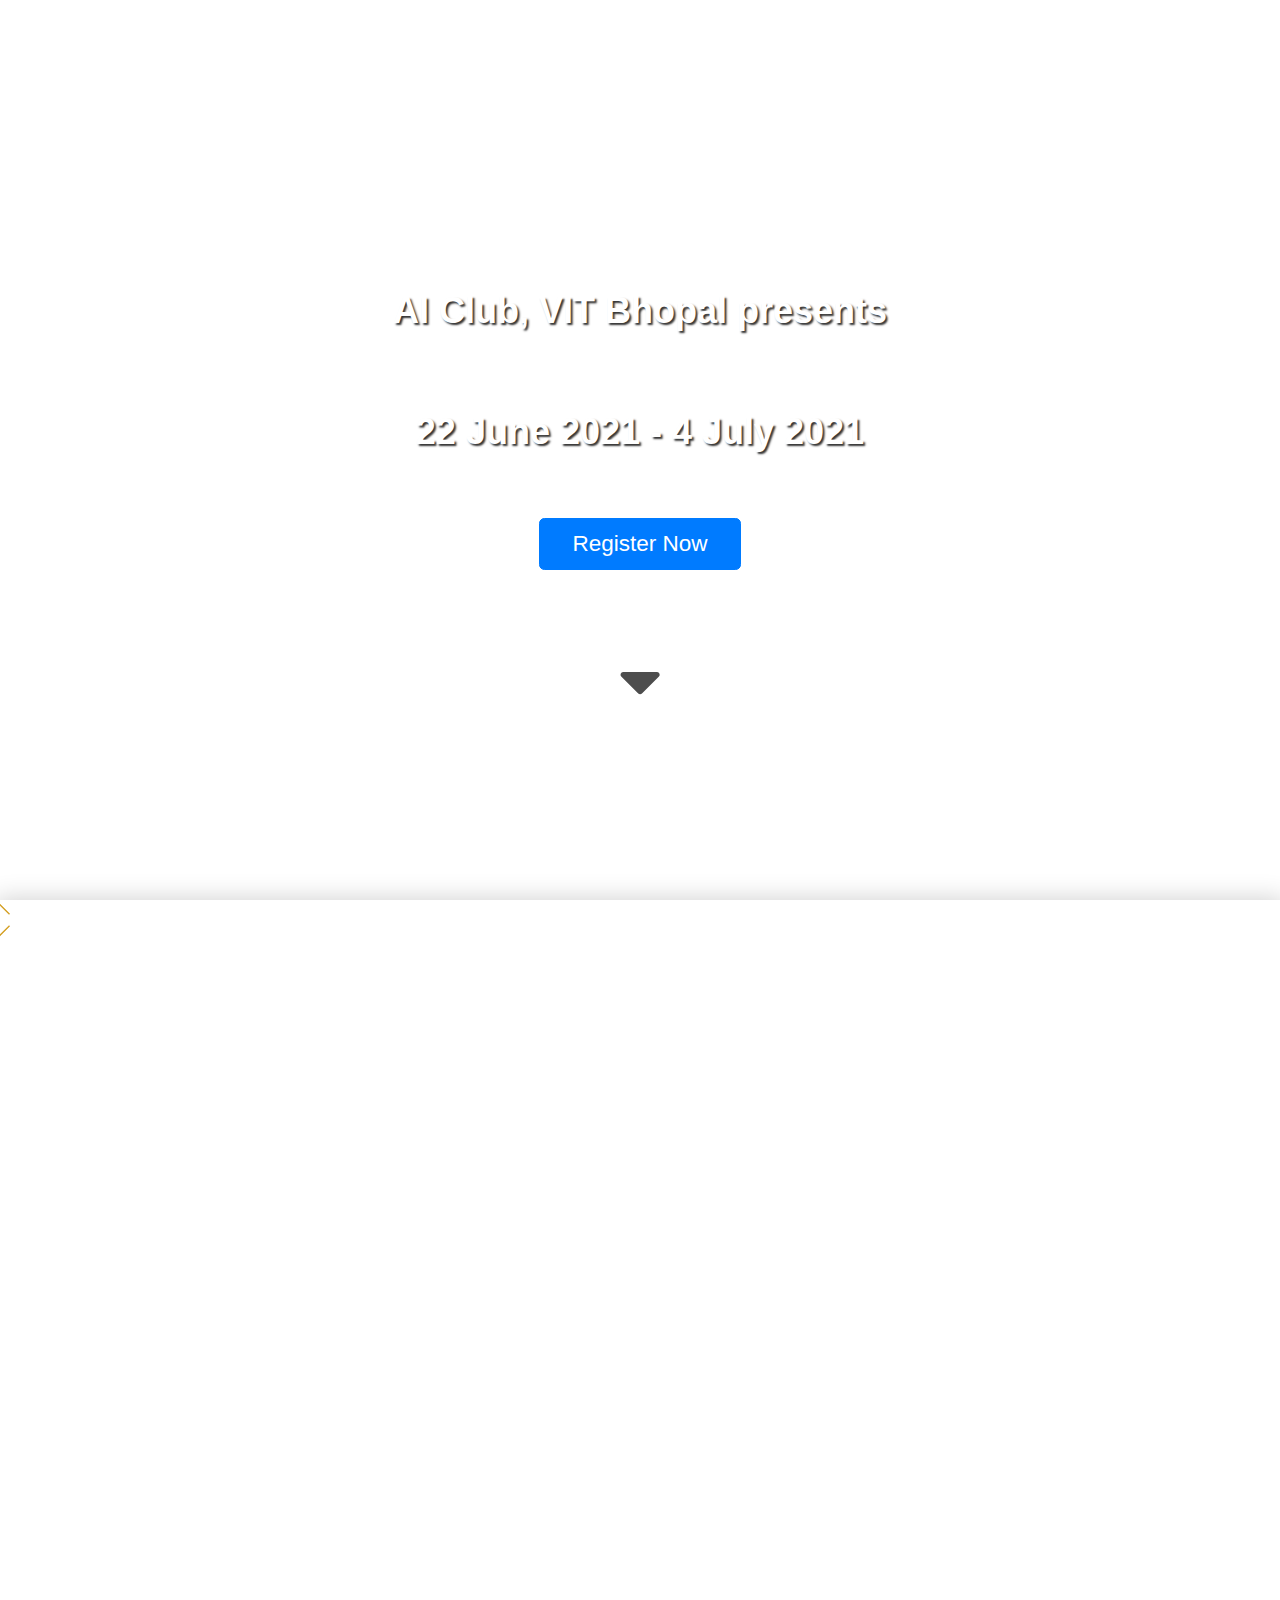
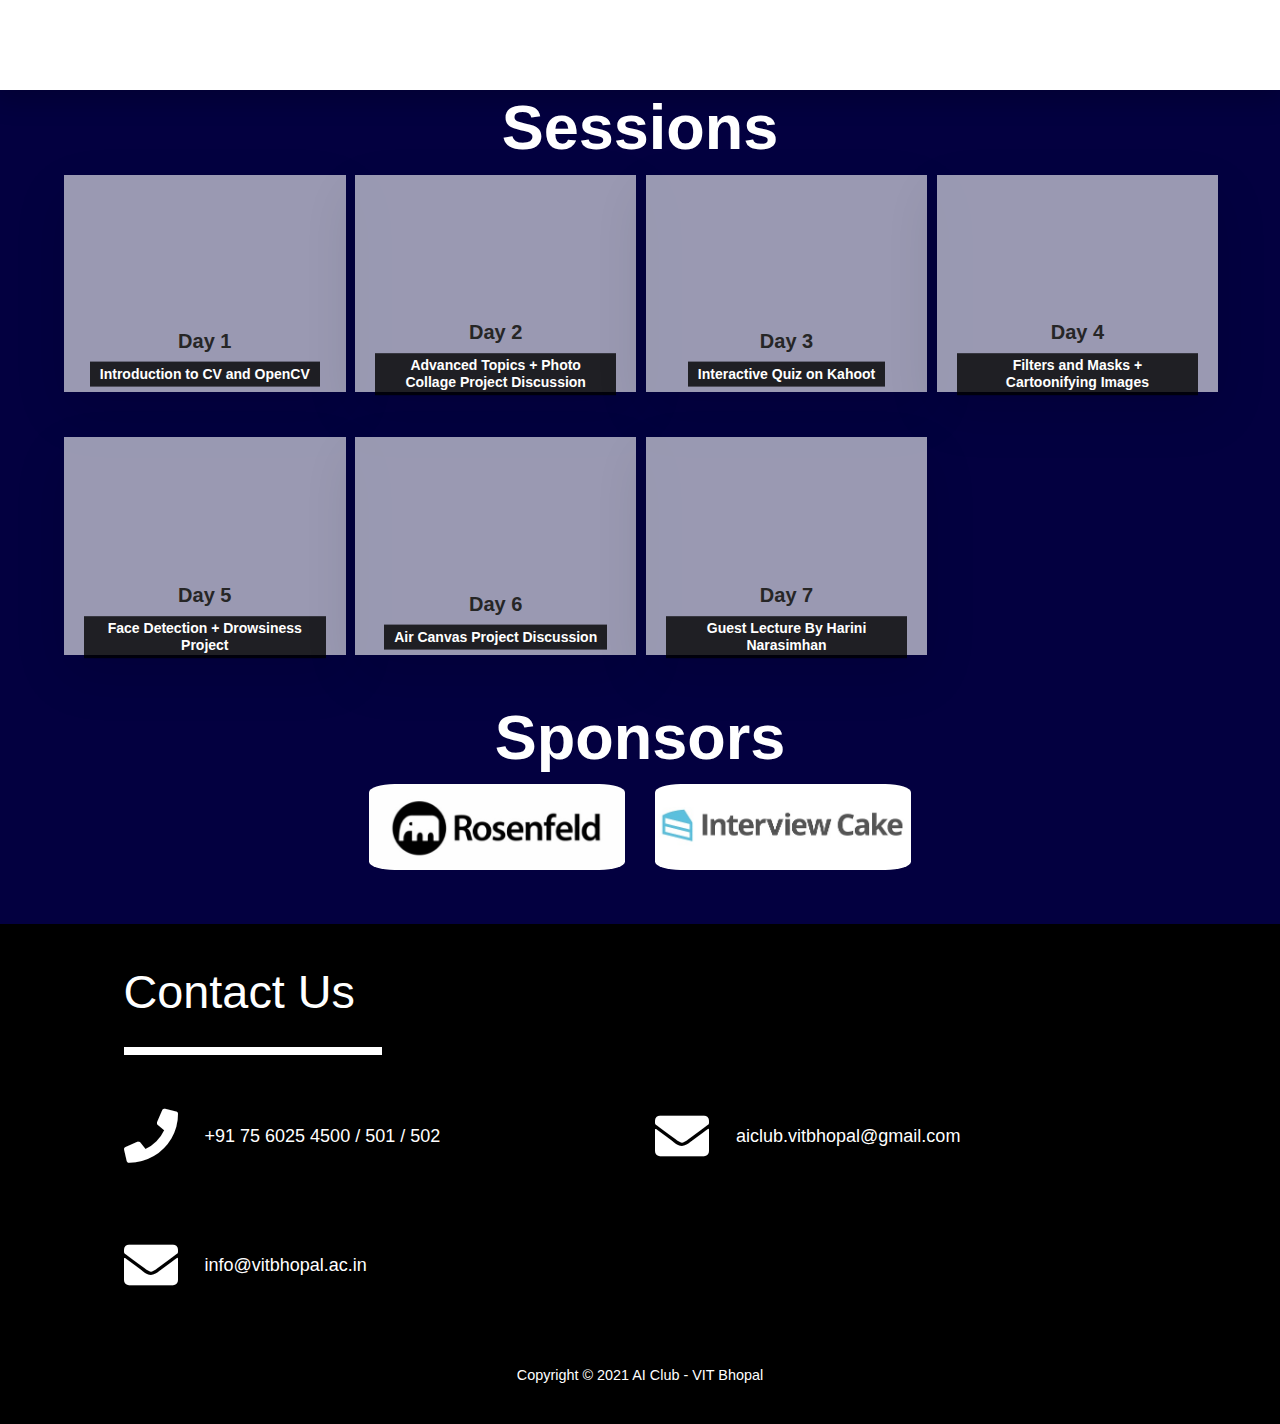
==== commit 8a1e41b4: "videos" ====
--- a/index.html
+++ b/index.html
@@ -33,6 +33,9 @@
               <a class="nav-link tm-nav-link" href="#introduction">Timeline</a>
             </li>
             <li class="nav-item">
+              <a class="nav-link tm-nav-link" href="#sessions">Sessions</a>
+            </li>
+            <li class="nav-item">
               <a class="nav-link tm-nav-link" href="#sponsor">Sponsors</a>
             </li>
             <li class="nav-item">
@@ -125,6 +128,69 @@
         </div>
       </div>
     </div>
+    <section id="sessions">
+      <div class="session-video" id="sessions">
+        <h1 class="display-4" style="font-weight: 900;">Sessions</h1>
+        <div class="vidlist">
+          <div class="vidcard">
+            <div class="box1">
+              <iframe width="100%" src="https://www.youtube.com/embed/tQU5AObjdU0" frameborder="0"
+                allow="accelerometer; autoplay; clipboard-write; encrypted-media; gyroscope; picture-in-picture"
+                allowfullscreen class="sessionvid"></iframe>
+              <h4>Day 1<br><span>Introduction to CV and OpenCV</span></h4>
+            </div>
+          </div>
+          <div class="vidcard">
+            <div class="box1">
+              <iframe width="100%" src="https://www.youtube.com/embed/HWI912GeUHo" frameborder="0"
+                allow="accelerometer; autoplay; clipboard-write; encrypted-media; gyroscope; picture-in-picture"
+                allowfullscreen></iframe>
+              <h4>Day 2<br><span>Advanced Topics + Photo Collage Project Discussion</span></h4>
+            </div>
+          </div>
+          <div class="vidcard">
+            <div class="box1">
+              <iframe width="100%" src="https://www.youtube.com/embed/xbN26-X3lXM" frameborder="0"
+                allow="accelerometer; autoplay; clipboard-write; encrypted-media; gyroscope; picture-in-picture"
+                allowfullscreen></iframe>
+              <h4>Day 3<br><span>Interactive Quiz on Kahoot</span></h4>
+            </div>
+          </div>
+          <div class="vidcard">
+            <div class="box1">
+              <iframe width="100%" src="https://www.youtube.com/embed/X8tXq29hGxY" frameborder="0"
+                allow="accelerometer; autoplay; clipboard-write; encrypted-media; gyroscope; picture-in-picture"
+                allowfullscreen></iframe>
+              <h4>Day 4<br><span>Filters and Masks + Cartoonifying Images</span></h4>
+            </div>
+          </div>
+          <div class="vidcard">
+            <div class="box1">
+              <iframe width="100%" src="https://www.youtube.com/embed/wOO9JD4MMNA" frameborder="0"
+                allow="accelerometer; autoplay; clipboard-write; encrypted-media; gyroscope; picture-in-picture"
+                allowfullscreen></iframe>
+              <h4>Day 5<br><span>Face Detection + Drowsiness Project</span></h4>
+            </div>
+          </div>
+          <div class="vidcard">
+            <div class="box1">
+              <iframe width="100%" src="https://www.youtube.com/embed/IjbFsnwPlRI" frameborder="0"
+                allow="accelerometer; autoplay; clipboard-write; encrypted-media; gyroscope; picture-in-picture"
+                allowfullscreen></iframe>
+              <h4>Day 6<br><span>Air Canvas Project Discussion</span></h4>
+            </div>
+          </div>
+          <div class="vidcard">
+            <div class="box1">
+              <iframe width="100%" src="https://www.youtube.com/embed/4CAmUJwLyUk" frameborder="0"
+                allow="accelerometer; autoplay; clipboard-write; encrypted-media; gyroscope; picture-in-picture"
+                allowfullscreen></iframe>
+              <h4>Day 7<br><span>Guest Lecture By Harini Narasimhan</span></h4>
+            </div>
+          </div>
+        </div>
+      </div>
+    </section>
     <section id="sponsor" style="color: rgb(255, 255, 255); text-align: center;">
       <div class="container">
         <h1 class="display-4" style="font-weight: 900;">Sponsors</h1>
--- a/css/style.css
+++ b/css/style.css
@@ -242,4 +242,56 @@
   .timeline .swiper-slide-content {
     right: 25%;
   }
+}
+
+
+.session-video{
+  /* height: auto; */
+  text-align: center;
+}
+
+.vidlist{
+  margin-left: 5vw;
+  margin-right: 5vw;
+  display: grid;
+  grid-template-columns: repeat(auto-fill, minmax(20%, 1fr));
+  grid-template-rows: auto;
+  grid-gap: 0 1%;
+}
+.vidcard{
+  position: relative;
+  width: 22vw;
+  height: 17vw;
+  background: rgba(255, 255, 255, 0.6);
+  box-shadow: 0 20px 50px rgba(0,0,0,.1);
+  /* border-radius: 10px; */
+  transition: 0.5s;
+  margin-bottom: 5vh;
+}
+.vidcard:hover{
+  box-shadow: 0 12px 30px rgba(247, 247, 247, 0.658);
+}
+.vidcard .box1{
+  position: absolute;
+  top: 50%;
+  left: 0;
+  transform: translateY(-50%);
+  text-align: center;
+  padding: 20px;
+  width: 100%;
+  box-sizing: border-box;
+}
+.vidcard .box1 h4{
+  font-size: 20px;
+  font-weight: 600;
+  color: #262626;
+}
+.vidcard .box1 h4 span{
+  margin-top: 1vh;
+  font-size: 14px;
+  background: rgba(0, 0, 0, 0.8);
+  color: #fff;
+  display: inline-block;
+  padding: 4px 10px;
+  /* border-radius: 15px; */
 }